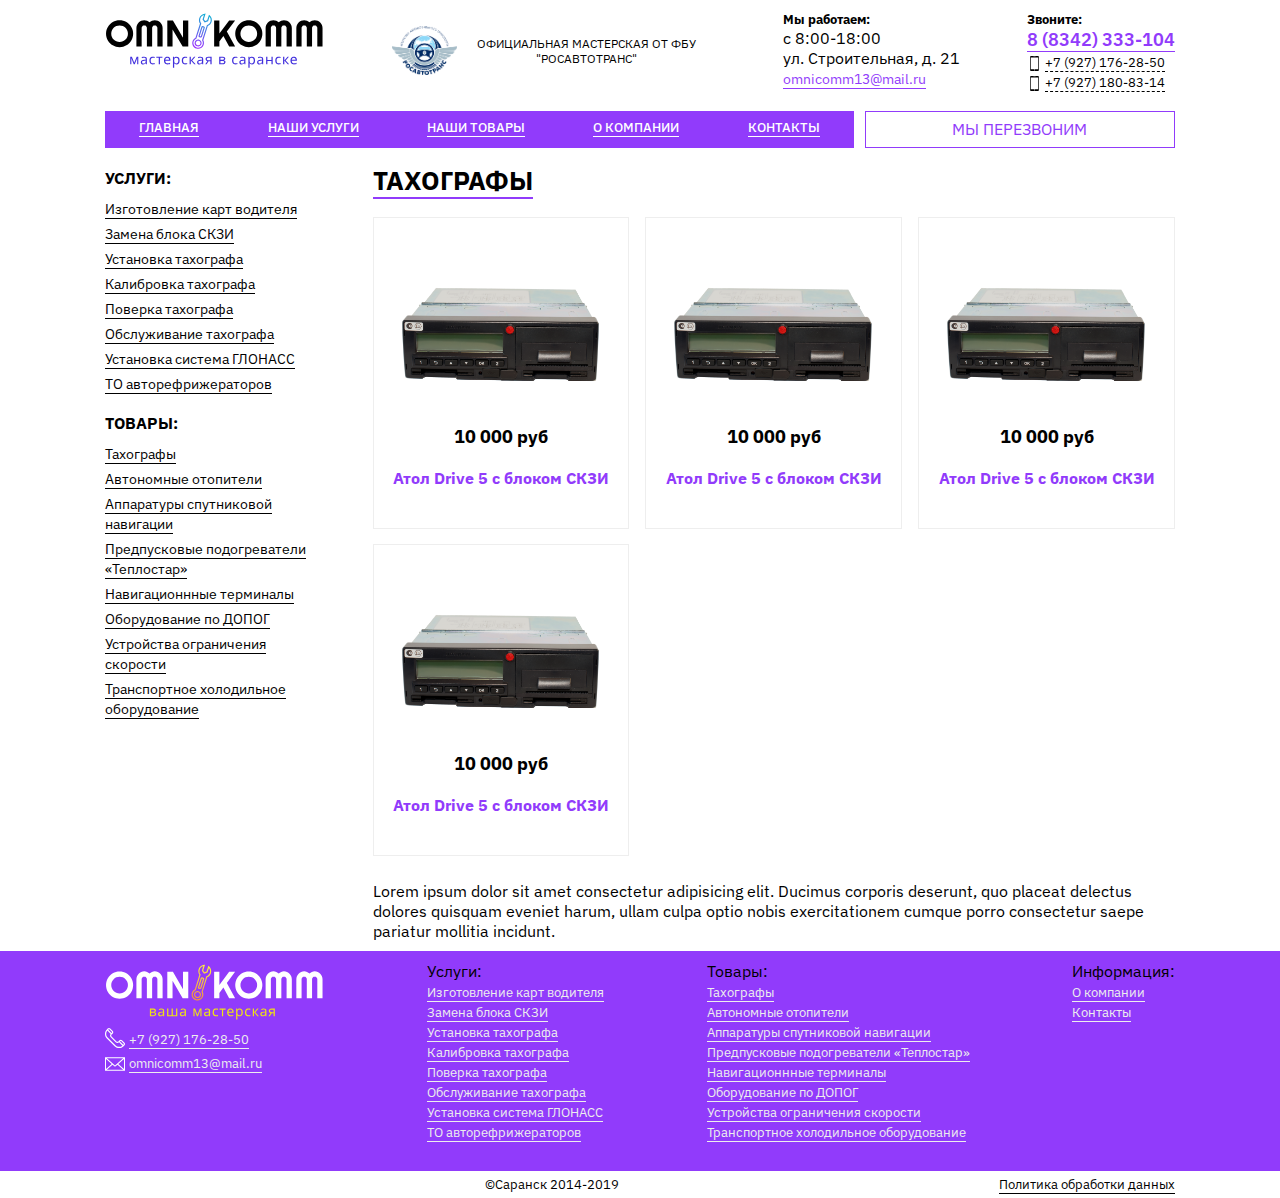
==== section_products.html @ c00ded30 "page section products" ====
<!DOCTYPE html>
<html lang="en">

<head>
	<meta charset="UTF-8">
	<meta name="viewport" content="width=device-width, initial-scale=1.0">
	<meta http-equiv="X-UA-Compatible" content="ie=edge">
	<link href="https://fonts.googleapis.com/css?family=IBM+Plex+Sans:400,500,600,700&display=swap&subset=cyrillic-ext"
		rel="stylesheet">
	<link href="https://fonts.googleapis.com/css?family=Montserrat:300,400,800&display=swap" rel="stylesheet">
	<link rel="stylesheet" href="css/section_products.css">
	<title>OMNIKOMM Мастреская</title>
</head>

<body>
	<header>
		<div id="head">
			<div id="head_info">
				<div id="logo"><img src="img/logon.svg" alt=""></div>
				<div id="mtrf">
					<div class="logomtrf"></div>
					<div class="textmtrf">
						<p>Oфициальная мастерская от ФБУ "РОСАВТОТРАНС"</p>
					</div>
				</div>
				<div id="adres">
					<h5>Мы работаем:</h5>
					<p>c 8:00-18:00</p>
					<p> ул. Строительная, д. 21</p>
					<p><a class="mail_head" href="mailto:omnicomm13@mail.ru">omnicomm13@mail.ru</a></p>
				</div>
				<div id="phone">
					<h5>Звоните:</h5>
					<p><a class="fisrt_phone" href="tel:+78342333104">8 (8342) 333-104</a></p>
					<p><a href="tel:+79271762850">+7 (927) 176-28-50</a></p>
					<p><a href="tel:+79271808314">+7 (927) 180-83-14</a></p>
				</div>
				<div id="phone_mobile">
					<p><a href="tel:+79271762850"><span>+7</span> (927) 176-28-50</a></p>
					<img src="img/menu.svg" alt="" class="img_menu_burger">
				</div>
			</div>
			<div id="head_menu">
				<ul>
					<li><a href="https://learn.javascript.ru/styles-and-classes">Главная</a></li>
					<li><a class="click_menu" data-number="service" href="#">Наши услуги</a></li>
					<li><a class="click_menu" data-number="product" href="#">Наши товары</a></li>
					<li><a href="">О компании</a></li>
					<li><a href="">Контакты</a></li>
				</ul>
				<div id="callback">Мы перезвоним</div>
			</div>
			<div id="child_head_menu">
				<div id="service" class="child_menu" data-number="service">
					<ul>
						<li class="firstli"><span>услуги:</span></li>
						<li><a href="">Изготовление карт водителя</a></li>
						<li><a href="">Замена блока СКЗИ</a></li>
						<li><a href="">Установка тахографа</a></li>
						<li><a href="">Калибровка тахографа</a></li>
						<li><a href="">Поверка тахографа</a></li>
						<li><a href="">Обслуживание тахографа</a></li>
						<li><a href="">Установка система ГЛОНАСС </a></li>
						<li><a href="">ТО авторефрижераторов</a></li>
					</ul>
				</div>
				<div id="product" class="child_menu" data-number="product">
					<ul>
						<li class="firstli"><span>Товары:</span></li>
						<li><a href="">Тахографы</a></li>
						<li><a href="">Автономные отопители</a></li>
						<li><a href="">Аппаратуры спутниковой навигации </a></li>
						<li><a href="">Предпусковые подогреватели «Теплостар»</a></li>
						<li><a href="">Навигационнные терминалы</a></li>
						<li><a href="">Оборудование по ДОПОГ</a></li>
						<li><a href="">Устройства ограничения скорости </a></li>
						<li><a href="">Транспортное холодильное оборудование</a></li>
					</ul>
				</div>
			</div>
		</div>
	</header>
	<div id="block_content">
		<div id="sidebar">
			<ul>
				<li class="firstli"><span>услуги:</span></li>
				<li><a href="">Изготовление карт водителя</a></li>
				<li><a href="">Замена блока СКЗИ</a></li>
				<li><a href="">Установка тахографа</a></li>
				<li><a href="">Калибровка тахографа</a></li>
				<li><a href="">Поверка тахографа</a></li>
				<li><a href="">Обслуживание тахографа</a></li>
				<li><a href="">Установка система ГЛОНАСС </a></li>
				<li><a href="">ТО авторефрижераторов</a></li>
			</ul>
			<ul>
				<li class="firstli"><span>Товары:</span></li>
				<li><a href="">Тахографы</a></li>
				<li><a href="">Автономные отопители</a></li>
				<li><a href="">Аппаратуры спутниковой навигации </a></li>
				<li><a href="">Предпусковые подогреватели «Теплостар»</a></li>
				<li><a href="">Навигационнные терминалы</a></li>
				<li><a href="">Оборудование по ДОПОГ</a></li>
				<li><a href="">Устройства ограничения скорости </a></li>
				<li><a href="">Транспортное холодильное оборудование</a></li>
			</ul>
		</div>
		<div id="content">
			<div class="header_h1">
				<span><h1>Тахографы</h1></span>
			</div>
			<div id="card_product">
				<div class="cards_window">
					<a href="">
						<img src="img/card/taxorus.png" alt="">
						<p></p>
						<p></p>
						<p class='price'>10 000 руб</p>
						<h4>Атол Drive 5 c блоком СКЗИ</h4>
					</a>
				</div>
				<div class="cards_window">
					<a href="">
						<img src="img/card/taxorus.png" alt="">
						<p></p>
						<p></p>
						<p class='price'>10 000 руб</p>
						<h4>Атол Drive 5 c блоком СКЗИ</h4>
					</a>
				</div>
				<div class="cards_window">
					<a href="">
						<img src="img/card/taxorus.png" alt="">
						<p></p>
						<p></p>
						<p class='price'>10 000 руб</p>
						<h4>Атол Drive 5 c блоком СКЗИ</h4>
					</a>
				</div>
				<div class="cards_window">
					<a href="">
						<img src="img/card/taxorus.png" alt="">
						<p></p>
						<p></p>
						<p class='price'>10 000 руб</p>
						<h4>Атол Drive 5 c блоком СКЗИ</h4>
					</a>
				</div>
			</div>
			<div class="basic_content">Lorem ipsum dolor sit amet consectetur adipisicing elit. Ducimus corporis deserunt, quo
				placeat delectus dolores quisquam eveniet harum, ullam culpa optio nobis exercitationem cumque porro consectetur
				saepe pariatur mollitia incidunt.</div>
		</div>
	</div>


	<footer>
		<div id="footer_info">
			<div id="logo">
				<img src="img/logof.svg" alt="">
				<p><a class="phone_footer" href="tel:+79271762850">+7 (927) 176-28-50</a></p>
				<p><a class="mail_footer" href="mailto:omnicomm13@mail.ru">omnicomm13@mail.ru</a></p>
			</div>
			<ul>
				<li class="firstli"><span>Услуги:</span></li>
				<li><a href="">Изготовление карт водителя</a></li>
				<li><a href="">Замена блока СКЗИ</a></li>
				<li><a href="">Установка тахографа</a></li>
				<li><a href="">Калибровка тахографа</a></li>
				<li><a href="">Поверка тахографа</a></li>
				<li><a href="">Обслуживание тахографа</a></li>
				<li><a href="">Установка система ГЛОНАСС </a></li>
				<li><a href="">ТО авторефрижераторов</a></li>
			</ul>
			<ul>
				<li class="firstli"><span>Товары:</span></li>
				<li><a href="">Тахографы</a></li>
				<li><a href="">Автономные отопители</a></li>
				<li><a href="">Аппаратуры спутниковой навигации </a></li>
				<li><a href="">Предпусковые подогреватели «Теплостар»</a></li>
				<li><a href="">Навигационнные терминалы</a></li>
				<li><a href="">Оборудование по ДОПОГ</a></li>
				<li><a href="">Устройства ограничения скорости </a></li>
				<li><a href="">Транспортное холодильное оборудование</a></li>
			</ul>
			<ul>
				<li class="firstli"><span>Информация:</span></li>
				<li><a href="">О компании</a></li>
				<li><a href="">Контакты</a></li>

			</ul>
		</div>
		<div id="footer_crypt">
			<div class="ya-share2" data-services="vkontakte,facebook,odnoklassniki,viber,whatsapp,telegram" data-size="s">
			</div>

			<div id="crypt">©Саранск 2014-2019</div>
			<p>
				<a href="/policy/" class="foot_copy_link">Политика обработки данных</a>
			</p>
		</div>
	</footer>
	<div id="mobile_burger" class="show_burger">
		<div class="close_burger"><img src="img/close-button.svg" alt=""></div>
		<div id="logo_burger">
			<p><a class="phone_footer" href="tel:+79271762850">+7 (927) 176-28-50</a></p>
			<p><a class="mail_footer" href="mailto:omnicomm13@mail.ru">omnicomm13@mail.ru</a></p>
		</div>
		<ul>
			<li class="firstli"><span>Услуги:</span></li>
			<li><a href="">Изготовление карт водителя</a></li>
			<li><a href="">Замена блока СКЗИ</a></li>
			<li><a href="">Установка тахографа</a></li>
			<li><a href="">Калибровка тахографа</a></li>
			<li><a href="">Поверка тахографа</a></li>
			<li><a href="">Обслуживание тахографа</a></li>
			<li><a href="">Установка система ГЛОНАСС </a></li>
			<li><a href="">ТО авторефрижераторов</a></li>
		</ul>
		<ul>
			<li class="firstli"><span>Товары:</span></li>
			<li><a href="">Тахографы</a></li>
			<li><a href="">Автономные отопители</a></li>
			<li><a href="">Аппаратуры спутниковой навигации </a></li>
			<li><a href="">Предпусковые подогреватели «Теплостар»</a></li>
			<li><a href="">Навигационнные терминалы</a></li>
			<li><a href="">Оборудование по ДОПОГ</a></li>
			<li><a href="">Устройства ограничения скорости </a></li>
			<li><a href="">Транспортное холодильное оборудование</a></li>
		</ul>
		<ul>
			<li class="firstli"><span>Информация:</span></li>
			<li><a href="">О компании</a></li>
			<li><a href="">Контакты</a></li>

		</ul>
	</div>
</body>
<script src="js/menu_head.js"></script>
<script src="https://yastatic.net/es5-shims/0.0.2/es5-shims.min.js"></script>
<script src="https://yastatic.net/share2/share.js"></script>

</html>
---- css/section_products.css ----
* {
  -webkit-box-sizing: border-box;
          box-sizing: border-box;
  margin: 0;
  padding: 0;
  border: 0;
  outline: 0;
}

ul {
  list-style: none;
}

body {
  width: 100%;
  height: 100%;
  font-family: "IBM Plex Sans", sans-serif;
}

header {
  margin: 0 auto;
  max-width: 1070px;
  height: 100%;
}

#head_info {
  display: -ms-grid;
  display: grid;
  -webkit-box-pack: justify;
      -ms-flex-pack: justify;
          justify-content: space-between;
  -ms-grid-columns: auto auto auto auto;
      grid-template-columns: auto auto auto auto;
  padding-top: 10px;
}

#head_info a {
  color: #913bfb;
  font-size: 14px;
  text-decoration: none;
  border-bottom: 1px solid #913bfb;
}

#head_info a:hover {
  border-bottom: 1px solid #000;
  color: #000;
}

#head_info #phone_mobile {
  display: none;
}

#mobile_burger {
  display: none;
}

#logo {
  width: 220px;
}

#logo img {
  width: 100%;
}

#mtrf {
  display: -webkit-box;
  display: -ms-flexbox;
  display: flex;
  -webkit-box-align: center;
      -ms-flex-align: center;
          align-items: center;
}

.textmtrf p {
  font-size: 12px;
  text-transform: uppercase;
  text-align: center;
}

.logomtrf {
  width: 25%;
  height: 50px;
  background-image: url("../img/mtrf.png");
  background-size: 100%;
  background-repeat: no-repeat;
}

#phone p {
  position: relative;
}

#phone a {
  font-size: 18px;
  font-weight: 600;
}

#phone a:not(.fisrt_phone) {
  color: #000;
  font-size: 13px;
  text-decoration: none;
  border-bottom: 1px dashed #000;
  margin-left: 18px;
  font-weight: 400;
}

#phone a:not(.fisrt_phone):hover {
  border-bottom: 1px dashed #913bfb;
  color: #913bfb;
}

#phone a:not(.fisrt_phone):before {
  content: '';
  background-image: url("../img/smartphone-call.svg");
  background-size: 15px 15px;
  background-repeat: no-repeat;
  width: 100%;
  height: 100%;
  position: absolute;
  left: 0;
  background-position: 0px 5px;
}

#head_menu {
  display: -ms-grid;
  display: grid;
  -webkit-box-pack: justify;
      -ms-flex-pack: justify;
          justify-content: space-between;
  -ms-grid-columns: 70% 29%;
      grid-template-columns: 70% 29%;
  margin-top: 20px;
}

#head_menu ul {
  font-weight: 500;
  padding-top: 5px;
  padding-bottom: 10px;
  display: -webkit-box;
  display: -ms-flexbox;
  display: flex;
  -ms-flex-pack: distribute;
      justify-content: space-around;
  background: #913bfb;
}

#head_menu li {
  color: #fff;
  text-transform: uppercase;
}

#head_menu a {
  -webkit-transition: all .4s ease 0s;
  transition: all .4s ease 0s;
  color: #fff;
  font-size: 13px;
  text-decoration: none;
  border-bottom: 1px solid #fff;
}

#head_menu a:hover {
  border-bottom: 1px solid #000;
  color: #000;
}

#head_menu #callback {
  text-transform: uppercase;
  line-height: 35px;
  text-align: center;
  border: 1px solid #913bfb;
  color: #913bfb;
  cursor: pointer;
  -webkit-transition: all .8s ease 0s;
  transition: all .8s ease 0s;
}

#head_menu #callback:hover {
  background: #913bfb;
  border: 1px solid #913bfb;
  color: #fff;
}

#head_menu .link_headMenu_active {
  color: #000;
  border-bottom: 1px solid #000;
}

#service ul li,
#product ul li {
  white-space: nowrap;
  display: -webkit-inline-box;
  display: -ms-inline-flexbox;
  display: inline-flex;
  -webkit-box-pack: justify;
      -ms-flex-pack: justify;
          justify-content: space-between;
  padding-right: 12px;
  margin-top: 8px;
}

#service ul a,
#product ul a {
  color: #000;
  font-size: 13px;
  text-decoration: none;
  border-bottom: 1px solid #000;
}

#service ul a:hover,
#product ul a:hover {
  border-bottom: 1px solid #913bfb;
  color: #913bfb;
}

#service .firstli,
#product .firstli {
  font-weight: 800;
  text-transform: uppercase;
}

#service .firstli span,
#product .firstli span {
  position: relative;
  padding-left: 25px;
}

.child_menu {
  display: none;
}

.child_menu_show {
  display: inherit;
}

#service span::before {
  content: '';
  background-image: url("../img/customer-support.svg");
  background-size: 20px 20px;
  background-repeat: no-repeat;
  width: 100%;
  height: 100%;
  position: absolute;
  left: 0;
}

#product span::before {
  content: '';
  background-image: url("../img/modem.svg");
  background-size: 20px 20px;
  background-repeat: no-repeat;
  width: 100%;
  height: 100%;
  position: absolute;
  left: 0;
}

#block_content {
  margin: 0 auto;
  max-width: 1070px;
  height: 100%;
  display: -ms-grid;
  display: grid;
  -webkit-box-pack: justify;
      -ms-flex-pack: justify;
          justify-content: space-between;
  -ms-grid-columns: 20% 75%;
      grid-template-columns: 20% 75%;
}

#sidebar {
  margin-top: 5px;
}

#sidebar ul a {
  color: #000;
  font-size: 14px;
  text-decoration: none;
  border-bottom: 1px solid #000;
}

#sidebar ul a:hover {
  border-bottom: 1px solid #913bfb;
  color: #913bfb;
}

#sidebar ul li {
  padding-bottom: 5px;
}

#sidebar .firstli {
  text-transform: uppercase;
  font-weight: bold;
  padding-top: 15px;
  padding-bottom: 10px;
}

#content {
  margin-top: 15px;
}

#content h1 {
  text-transform: uppercase;
  font-size: 26px;
  margin: 0;
  border-bottom: 2px solid #913bfb;
  display: inherit;
}

#content .basic_content {
  padding-top: 10px;
  padding-bottom: 10px;
}

#card_product {
  margin-top: 20px;
  display: -ms-grid;
  display: grid;
  -webkit-box-pack: justify;
      -ms-flex-pack: justify;
          justify-content: space-between;
  -ms-grid-columns: 32% 32% 32%;
      grid-template-columns: 32% 32% 32%;
}

#card_product .cards_window {
  text-align: center;
  padding-bottom: 40px;
  padding-top: 40px;
  border: 1px solid #eee;
  margin-bottom: 15px;
}

#card_product .cards_window img {
  width: 100%;
}

#card_product .cards_window a {
  text-decoration: none;
}

#card_product .cards_window a h4 {
  color: #913bfb;
}

#card_product .cards_window a p {
  color: #000;
}

#card_product .cards_window a .price {
  font-weight: 800;
  padding-top: 20px;
  padding-bottom: 20px;
  font-size: 18px;
}

#card_product .cards_window:hover {
  border: 1px solid #913bfb;
  -webkit-box-shadow: 0 0 5px #913bfb;
          box-shadow: 0 0 5px #913bfb;
}

footer {
  background: #913bfb;
  height: 220px;
  padding-top: 10px;
}

#footer_info {
  margin: 0 auto;
  max-width: 1070px;
  height: 100%;
  display: -ms-grid;
  display: grid;
  -webkit-box-pack: justify;
      -ms-flex-pack: justify;
          justify-content: space-between;
  -ms-grid-columns: auto auto auto auto;
      grid-template-columns: auto auto auto auto;
}

#footer_info a {
  color: #eee;
  font-size: 13px;
  text-decoration: none;
  border-bottom: 1px solid #eee;
}

#footer_info a:hover {
  border-bottom: 1px solid #000;
  color: #000;
}

#footer_info p {
  position: relative;
  padding-top: 4px;
}

#footer_crypt {
  font-size: 13px;
  padding-top: 5px;
  padding-bottom: 5px;
  margin: 0 auto;
  max-width: 1070px;
  height: 100%;
  display: -ms-grid;
  display: grid;
  -webkit-box-pack: justify;
      -ms-flex-pack: justify;
          justify-content: space-between;
  -ms-grid-columns: auto auto auto;
      grid-template-columns: auto auto auto;
  height: auto;
}

.foot_copy_link {
  color: #000;
  font-size: 13px;
  text-decoration: none;
  border-bottom: 1px solid #000;
}

.foot_copy_link:hover {
  border-bottom: 1px solid #913bfb;
  color: #913bfb;
}

.mail_footer {
  margin-left: 24px;
}

.mail_footer::before {
  content: '';
  background-image: url("../img/e-mail-envelope.svg");
  background-size: 20px 20px;
  background-repeat: no-repeat;
  width: 100%;
  height: 100%;
  position: absolute;
  left: 0;
  background-position: 0px 2px;
}

.phone_footer {
  margin-left: 24px;
}

.phone_footer::before {
  content: '';
  background-image: url("../img/smartphonew.svg");
  background-size: 20px 20px;
  background-repeat: no-repeat;
  width: 100%;
  height: 100%;
  position: absolute;
  left: 0;
}

@media (max-width: 900px) {
  #head_info {
    -ms-grid-columns: auto auto auto;
        grid-template-columns: auto auto auto;
  }
  #mtrf {
    display: none;
  }
}

@media (max-width: 785px) {
  #footer_info {
    -ms-grid-columns: 20% auto auto auto;
        grid-template-columns: 20% auto auto auto;
  }
  #footer_info #logo {
    width: 100%;
  }
}

@media (max-width: 414px) {
  header {
    background: #f3f3f3;
  }
  #head_info,
  #footer_info,
  #footer_crypt,
  #head_menu,
  #block_content {
    -webkit-box-pack: space-evenly;
        -ms-flex-pack: space-evenly;
            justify-content: space-evenly;
    -ms-grid-columns: 92%;
        grid-template-columns: 92%;
    margin: 0 auto;
  }
  #mobile_burger {
    background: #913bfb;
    position: fixed;
    width: 100%;
    height: 100%;
    z-index: 10;
    top: 0;
  }
  #head_menu {
    display: none;
  }
  #head_info #logo {
    width: 100%;
  }
  #head_info #adres {
    display: none;
  }
  #head_info #phone {
    display: none;
  }
  #head_info #phone_mobile {
    display: -ms-grid;
    display: grid;
    -webkit-box-pack: justify;
        -ms-flex-pack: justify;
            justify-content: space-between;
    -ms-grid-columns: 80% auto;
        grid-template-columns: 80% auto;
    -webkit-box-align: center;
        -ms-flex-align: center;
            align-items: center;
  }
  #head_info #phone_mobile a {
    color: #000;
    font-size: 140%;
    text-decoration: none;
    border-bottom: 1px none #000;
    font-weight: 600;
  }
  #head_info #phone_mobile a:hover {
    border-bottom: 1px none #913bfb;
    color: #913bfb;
  }
  #head_info #phone_mobile img {
    width: 100%;
  }
  #head_info #phone_mobile span {
    color: #913bfb;
  }
  footer {
    height: 100%;
    padding-bottom: 10px;
  }
  #footer_info a {
    color: #eee;
    font-size: 14px;
    text-decoration: none;
    border-bottom: 1px solid #eee;
  }
  #footer_info a:hover {
    border-bottom: 1px solid #000;
    color: #000;
  }
  #footer_info ul {
    margin-top: 10px;
  }
  #footer_crypt .ya-share2 {
    margin-top: 10px;
  }
  #footer_crypt p {
    margin-top: 10px;
  }
  #crypt {
    margin-top: 10px;
  }
  #mobile_burger {
    display: none;
    -webkit-box-pack: space-evenly;
        -ms-flex-pack: space-evenly;
            justify-content: space-evenly;
    -ms-grid-columns: 92%;
        grid-template-columns: 92%;
    overflow: scroll;
    padding-bottom: 10px;
  }
  #mobile_burger .close_burger img {
    width: 12%;
    float: right;
    padding-top: 10px;
  }
  #mobile_burger a {
    color: #eee;
    font-size: 13px;
    text-decoration: none;
    border-bottom: 1px solid #eee;
  }
  #mobile_burger a:hover {
    border-bottom: 1px solid #000;
    color: #000;
  }
  #mobile_burger ul {
    margin-top: 10px;
  }
  #mobile_burger ul li {
    padding-bottom: 4px;
  }
  #logo_burger {
    position: relative;
  }
  #logo_burger a {
    color: #eee;
    font-size: 16px;
    text-decoration: none;
    border-bottom: 1px solid #eee;
    margin-top: 10px;
  }
  #logo_burger a:hover {
    border-bottom: 1px solid #000;
    color: #000;
  }
  .show_burger {
    display: none;
  }
  #content h1 {
    font-size: 25px;
  }
  #sidebar {
    display: none;
  }
  #card_product {
    margin-top: 20px;
  }
  #card_product {
    -webkit-box-pack: space-evenly;
        -ms-flex-pack: space-evenly;
            justify-content: space-evenly;
    -ms-grid-columns: 100%;
        grid-template-columns: 100%;
  }
  .basic_content {
    padding-bottom: 10px;
  }
}
/*# sourceMappingURL=section_products.css.map */
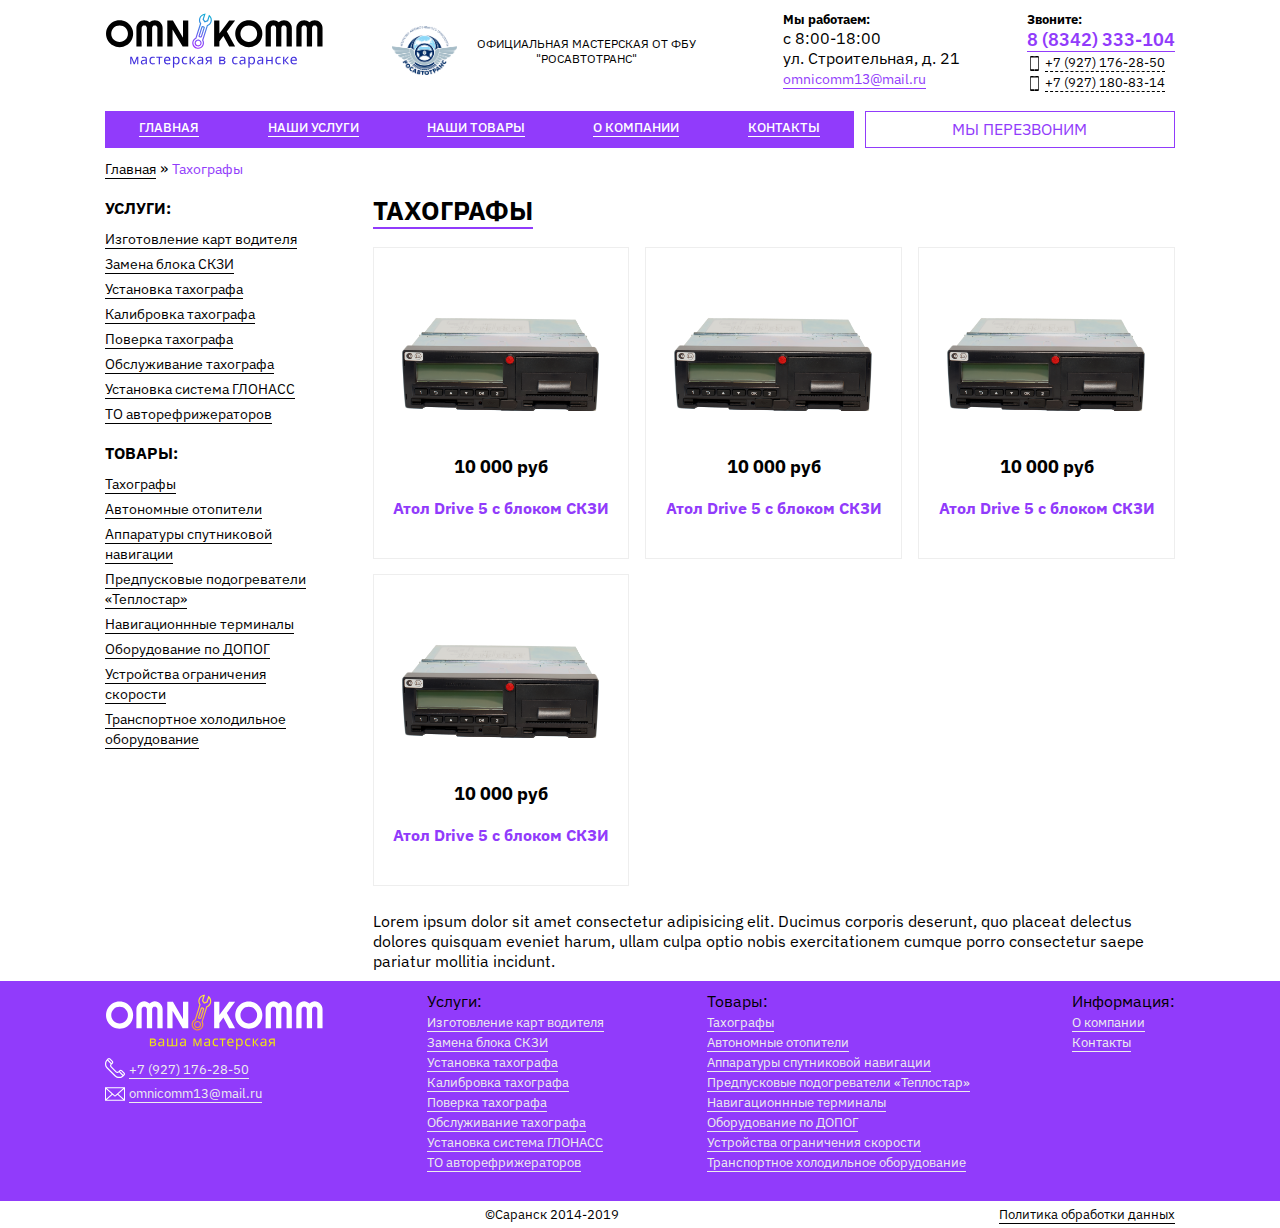
==== commit c07d38ee: "breadcrumbs add/fix" ====
--- a/section_products.html
+++ b/section_products.html
@@ -80,6 +80,9 @@
 			</div>
 		</div>
 	</header>
+	<div id="breadcrumbs">
+		<span class="B_crumbBox"><span class="B_firstCrumb"><a class="B_homeCrumb" href="/" title="ОМНИКОММ-САРАНСК — официальная мастерская от ФБУ &quot;РОСАВТОТРАНС&quot; №0985">Главная</a></span>  »  <span class="B_lastCrumb"><span class="B_currentCrumb">Тахографы</span></span></span>
+	</div>
 	<div id="block_content">
 		<div id="sidebar">
 			<ul>
--- a/css/section_products.css
+++ b/css/section_products.css
@@ -253,6 +253,30 @@
   left: 0;
 }
 
+#breadcrumbs {
+  padding-top: 10px;
+  margin: 0 auto;
+  max-width: 1070px;
+  height: 100%;
+}
+
+#breadcrumbs a {
+  color: #000;
+  font-size: 14px;
+  text-decoration: none;
+  border-bottom: 1px solid #000;
+}
+
+#breadcrumbs a:hover {
+  border-bottom: 1px solid #913bfb;
+  color: #913bfb;
+}
+
+#breadcrumbs .B_currentCrumb {
+  font-size: 14px;
+  color: #913bfb;
+}
+
 #block_content {
   margin: 0 auto;
   max-width: 1070px;
